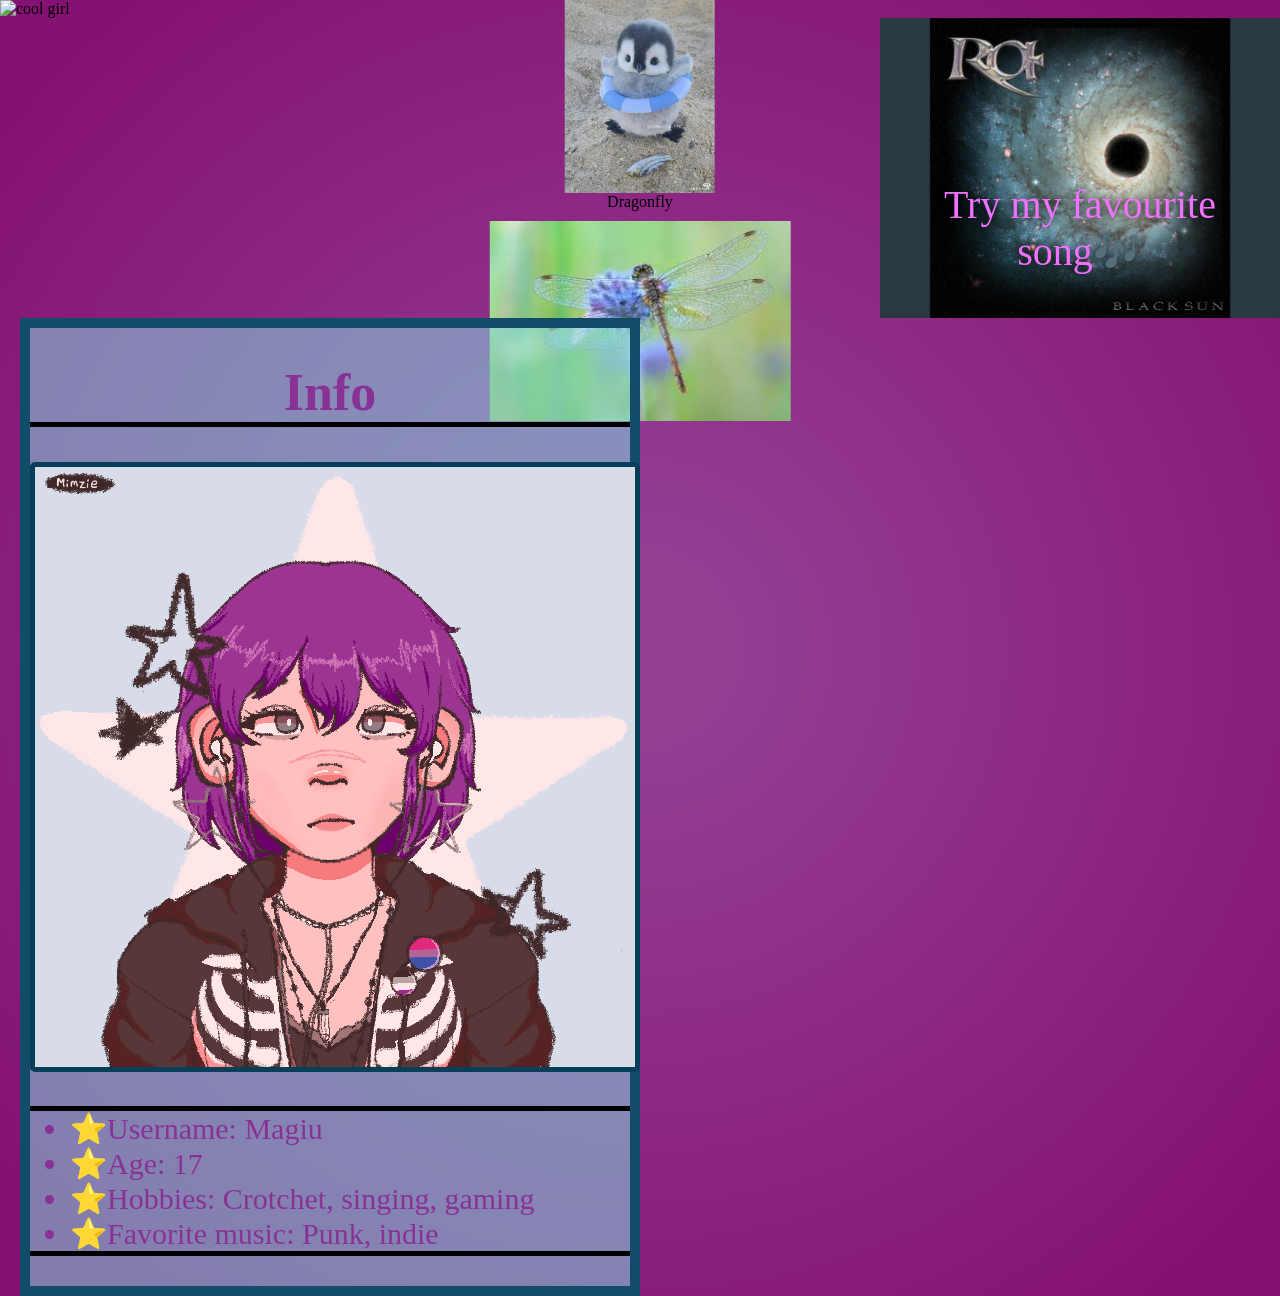
==== index.html @ a706eae8 "7.8" ====
<!DOCTYPE html>
<html lang="en">
<head>
<link rel="stylesheet" href="styles.css">
    <meta charset="UTF-8">
    <meta name="viewport" content="width=device-width, initial-scale=1.0">
    <title>About meee!</title>
</head>
<body>
    <img src="./Cool girl.png" alt="cool girl" class="banner">
    <div class="top-row">
      <div class="animal-placement">
        <p>My favourite animals!</p>
        Penguin <img src="./penguin.jpg" alt="penguin pic">
        Dragonfly <img src="./dragonfly.jpeg" alt="dragonfly pic">
      </div>
      <div class="button-row">
        <button class="hudbaa" onclick="playAudio()"> 
          <img src="./Faulty Information (MK).jpg" alt="" class="albumcover">
          <span class="texttlacitko">Try my favourite song🎶</span>
        </button>
      </div>
    </div>
        <div class="info">
        <h1>Info</h1>
     <audio src="Faulty Information (128kbit_AAC).m4a" id="mysong"></audio>
<img src="./download20260503001325.png" alt="profile pic" class="profile picture">
    <ul class="name">
        <li>⭐Username: Magiu</li>
        <li>⭐Age: 17</li>
        <li>⭐Hobbies: Crotchet, singing, gaming</li>
        <li>⭐Favorite music: Punk, indie</li>
    </ul>
<script>
    var audio = document.getElementById("mysong");
        var button = document.querySelector(".hudbaa .texttlacitko");
        var image = document.querySelector(".hudbaa .albumcover");
    function playAudio(mysong) {
      if (audio.paused) {
        audio.play()
        button.innerHTML ="AW already enough :( ?";
        image.src ="./Faulty Information (MK).jpg"
      } else {
        audio.pause()
        button.innerHTML = "Try my favourite song🎶"
        image.src ="./Faulty Information (MK).jpg"
      }
      if (audio.paused) {restartaudio()}
      function restartaudio() {audio.currentTime = 0;   
        
      }
    }
</script>
</body>
</html>
---- styles.css ----
body {
  background: radial-gradient(circle, rgb(148, 62, 148) 10%, rgb(133, 18, 114) 90%); 
  margin: 0;
padding: 0; 
font-family: cursive;}

.banner { 
  width: 100%; 
  height: 600px; 
  padding:0px 0px 0px,0px; 
  align-self: center;
}

.info {
  position: relative;
  grid-column: 1;
  grid-row: 4;
  background-color: rgba(130, 221, 228, 0.528);
  width: 600px;
  height: auto;
  margin: 20px 0 0 20px;
  border-color: rgb(17, 76, 105);
  border-width: 10px;
  border-style: solid;
}

.top-row {
  position: relative;
  width: 100%;
  margin: 20px 0 0 0;
  min-height: 260px;
}

.button-row {
  position: absolute;
  right: 0;
  top: 50%;
  transform: translateY(-50%);
  width: auto;
  text-align: right;
  margin: 0;
}

.animal-placement {
  position: absolute;
  left: 50%;
  top: 50%;
  transform: translate(-50%, -50%);
  display: flex;
  flex-direction: column;
  align-items: center;
  justify-content: center;
  text-align: center;
}

.animal-placement img {
  display: block;
  width: auto;
  height: 200px;
  margin: 10px auto 0;
}

h1 {
font-size: 52px; color: rgb(136, 50, 149); 
grid-area: column 1 / row 1; 
text-align: center;
border-bottom: 5px solid rgb(0, 0, 0);
}
.profile {
  grid-column: 2; grid-row: 2;
  border-radius: 5px;
  border-color: rgb(9, 62, 89);
  border-width: 5px;
  border-style: solid;
}

.name {
  grid-column: 1; grid-row: 3;
  font-size: 30px;
  color: rgb(136, 50, 149); 
  border-top: 5px solid rgb(0, 0, 0);
  border-bottom: 5px solid rgb(0, 0, 0);
text-align: left;
}

.hudbaa {
  position: relative;
  display: flex;
  flex-direction: column;
  align-items: end;
  justify-content: end;
  padding: 0;
  border: none;
  background: transparent;
}

.texttlacitko {
  font-family: cursive;
  text-size-adjust: auto;
  width: 400px;
  position: absolute;
  top: 70%;
  left: 50%;
  transform: translate(-50%, -50%);
  color: rgb(239, 114, 255);
  font-size: 40px;
  text-shadow: 0 0 10px rgba(0, 0, 0, 0.8);
  pointer-events: none;
  z-index: 2;
}

.albumcover {
  width: 400px;
  height: 300px;
  display: block;
  object-fit: cover;
  position: relative;
}
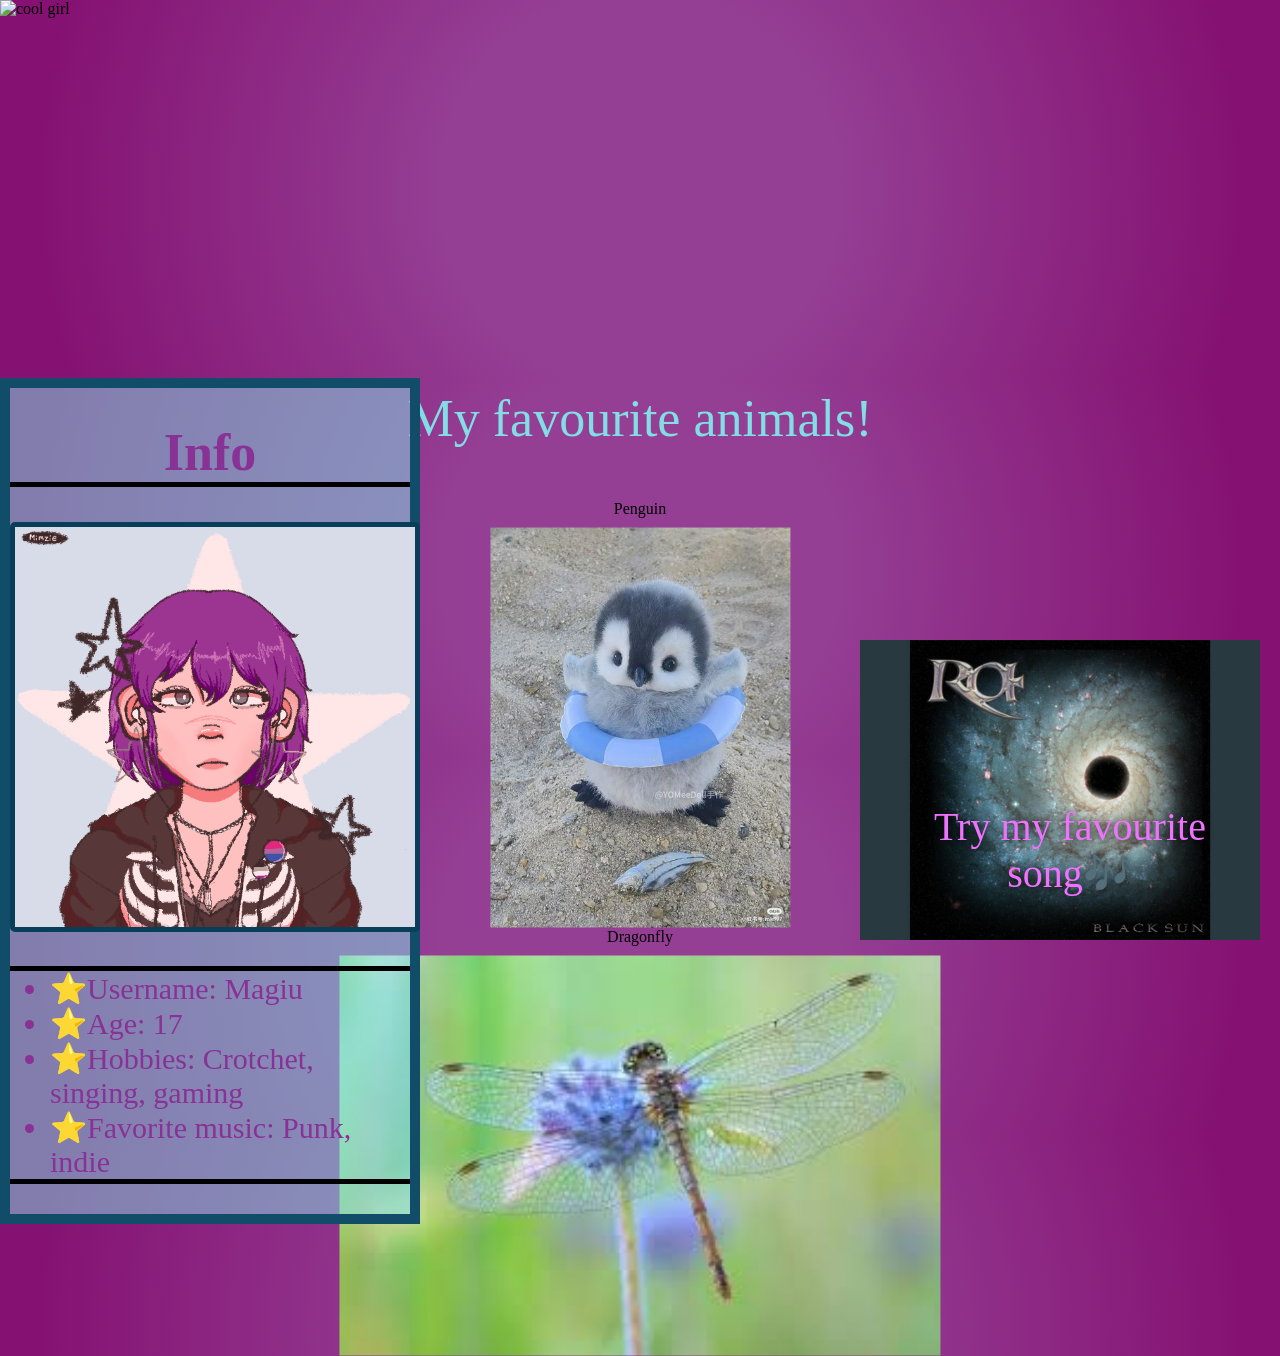
==== commit c19f55a2: "7.9" ====
--- a/index.html
+++ b/index.html
@@ -10,7 +10,7 @@
     <img src="./Cool girl.png" alt="cool girl" class="banner">
     <div class="top-row">
       <div class="animal-placement">
-        <p>My favourite animals!</p>
+        <p class="textanimal">My favourite animals!</p>
         Penguin <img src="./penguin.jpg" alt="penguin pic">
         Dragonfly <img src="./dragonfly.jpeg" alt="dragonfly pic">
       </div>
--- a/styles.css
+++ b/styles.css
@@ -1,5 +1,5 @@
 body {
-  background: radial-gradient(circle, rgb(148, 62, 148) 10%, rgb(133, 18, 114) 90%); 
+  background: radial-gradient(circle, rgb(148, 62, 148) 30%, rgb(133, 18, 114) 90%); 
   margin: 0;
 padding: 0; 
 font-family: cursive;}
@@ -12,13 +12,15 @@
 }
 
 .info {
-  position: relative;
+  position: absolute;
+  flex-direction: row;
+  align-items: flex-start;
   grid-column: 1;
   grid-row: 4;
   background-color: rgba(130, 221, 228, 0.528);
-  width: 600px;
+  width: 400px;
   height: auto;
-  margin: 20px 0 0 20px;
+  margin: 0 0 0 0;
   border-color: rgb(17, 76, 105);
   border-width: 10px;
   border-style: solid;
@@ -27,24 +29,24 @@
 .top-row {
   position: relative;
   width: 100%;
-  margin: 20px 0 0 0;
+  margin: 100px 0 0 0;
   min-height: 260px;
 }
 
 .button-row {
   position: absolute;
   right: 0;
-  top: 50%;
+  top: 220%;
   transform: translateY(-50%);
   width: auto;
   text-align: right;
-  margin: 0;
+  margin: 100px 0 0 0;
 }
 
 .animal-placement {
   position: absolute;
   left: 50%;
-  top: 50%;
+  top: 280%;
   transform: translate(-50%, -50%);
   display: flex;
   flex-direction: column;
@@ -56,7 +58,7 @@
 .animal-placement img {
   display: block;
   width: auto;
-  height: 200px;
+  height: 400px;
   margin: 10px auto 0;
 }
 
@@ -67,6 +69,8 @@
 border-bottom: 5px solid rgb(0, 0, 0);
 }
 .profile {
+  width: 400px;
+  height: auto
   grid-column: 2; grid-row: 2;
   border-radius: 5px;
   border-color: rgb(9, 62, 89);
@@ -115,5 +119,13 @@
   display: block;
   object-fit: cover;
   position: relative;
+  margin-right: 20px;
 }
 
+.textanimal {
+  font-family: cursive;
+  text-size-adjust: auto;
+  color: rgb(130, 221, 228, 1);
+  font-size: 52px;
+
+}
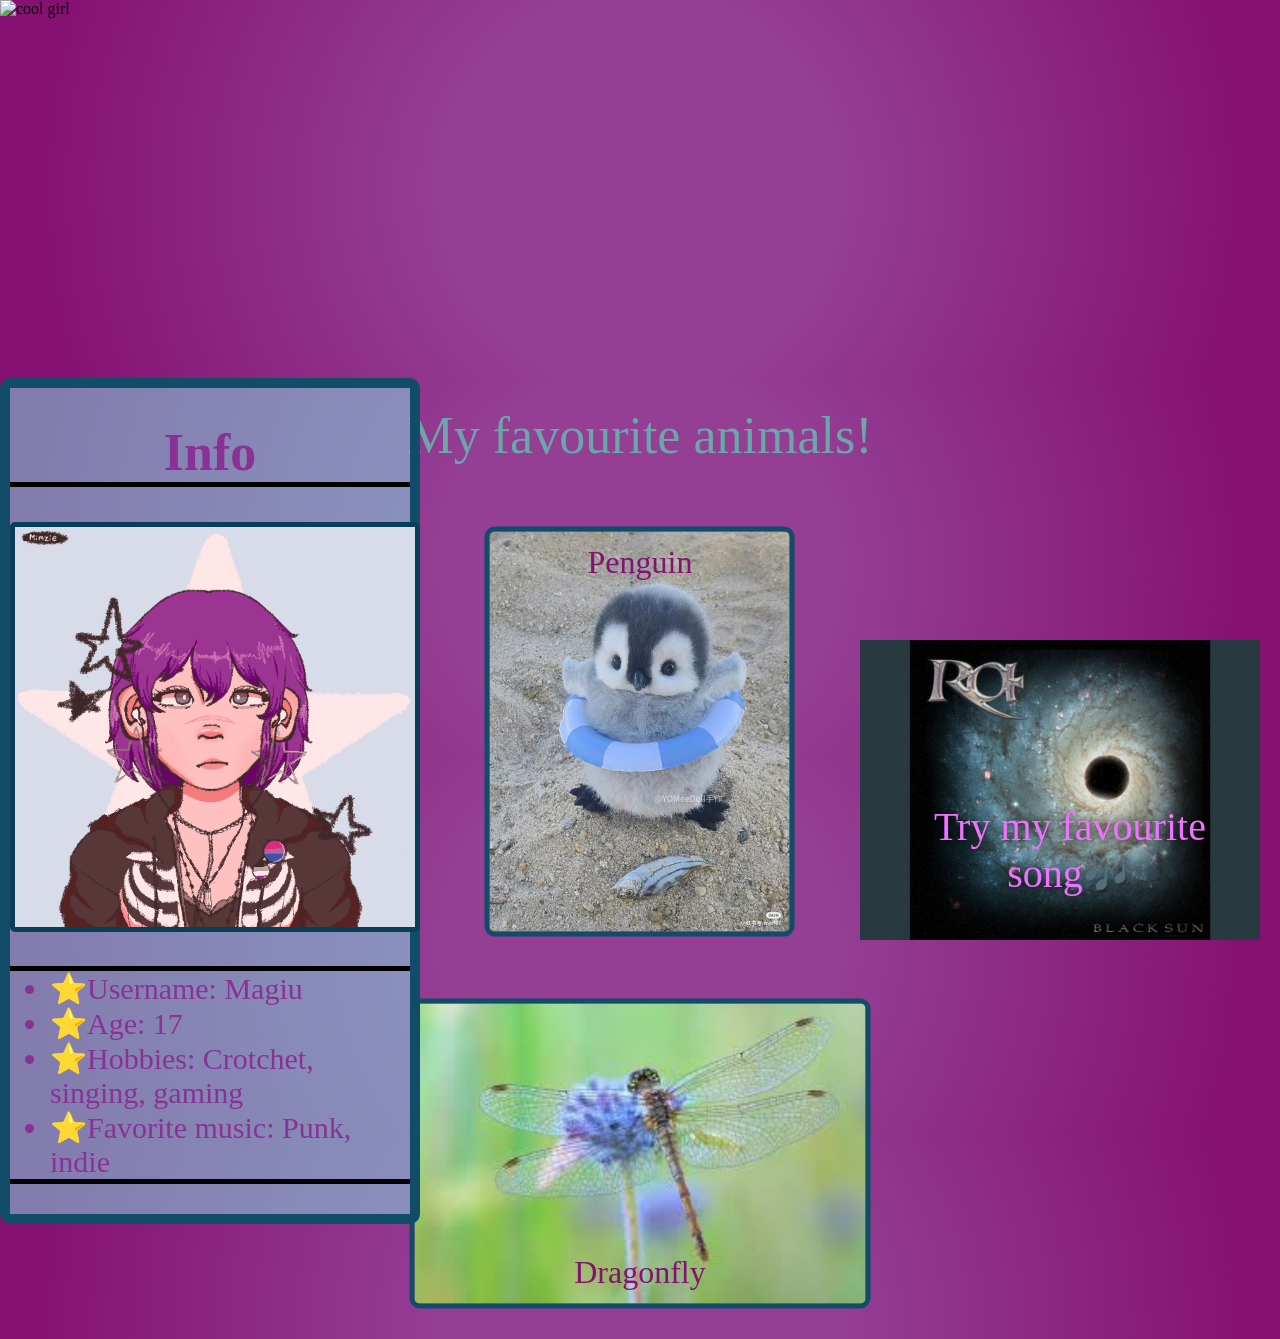
==== commit 8097a1b9: "7.9" ====
--- a/index.html
+++ b/index.html
@@ -11,8 +11,10 @@
     <div class="top-row">
       <div class="animal-placement">
         <p class="textanimal">My favourite animals!</p>
-        Penguin <img src="./penguin.jpg" alt="penguin pic">
-        Dragonfly <img src="./dragonfly.jpeg" alt="dragonfly pic">
+       <p class="textpenguin"> Penguin  </p>
+       <img class="penguin"; src="./penguin.jpg" alt="penguin pic"></p>
+         <p class="textdragonfly"> Dragonfly </p>
+         <img class="dragonfly"; src="./dragonfly.jpeg" alt="dragonfly pic"> 
       </div>
       <div class="button-row">
         <button class="hudbaa" onclick="playAudio()"> 
--- a/styles.css
+++ b/styles.css
@@ -24,6 +24,7 @@
   border-color: rgb(17, 76, 105);
   border-width: 10px;
   border-style: solid;
+  border-radius: 10px;
 }
 
 .top-row {
@@ -55,11 +56,22 @@
   text-align: center;
 }
 
-.animal-placement img {
+.penguin {
   display: block;
   width: auto;
   height: 400px;
   margin: 10px auto 0;
+  margin-bottom: 30px;
+  border: 5px solid rgb(17, 76, 105);
+  border-radius: 10px;
+}
+.dragonfly {
+  display: block;
+  width: auto;
+  height: 300px;
+  margin-bottom: 30px;
+  border: 5px solid rgb(17, 76, 105);
+  border-radius: 10px;
 }
 
 h1 {
@@ -125,7 +137,29 @@
 .textanimal {
   font-family: cursive;
   text-size-adjust: auto;
-  color: rgb(130, 221, 228, 1);
+  color: rgb(106, 166, 170);
   font-size: 52px;
 
+}
+
+.textpenguin {
+  font-family: cursive;
+  text-size-adjust: auto;
+  color: rgb(133, 18, 114);
+  font-size: 32px;
+  position: absolute;
+  top: 18%;
+  left: 50%;
+  transform: translate(-50%, -50%)
+}
+
+.textdragonfly {
+  font-family: cursive;
+  text-size-adjust: auto;
+  color: rgb(133, 18, 114);
+  font-size: 32px;
+  position: absolute;
+  top: 90%;
+  left: 50%;
+  transform: translate(-50%, -50%)
 }
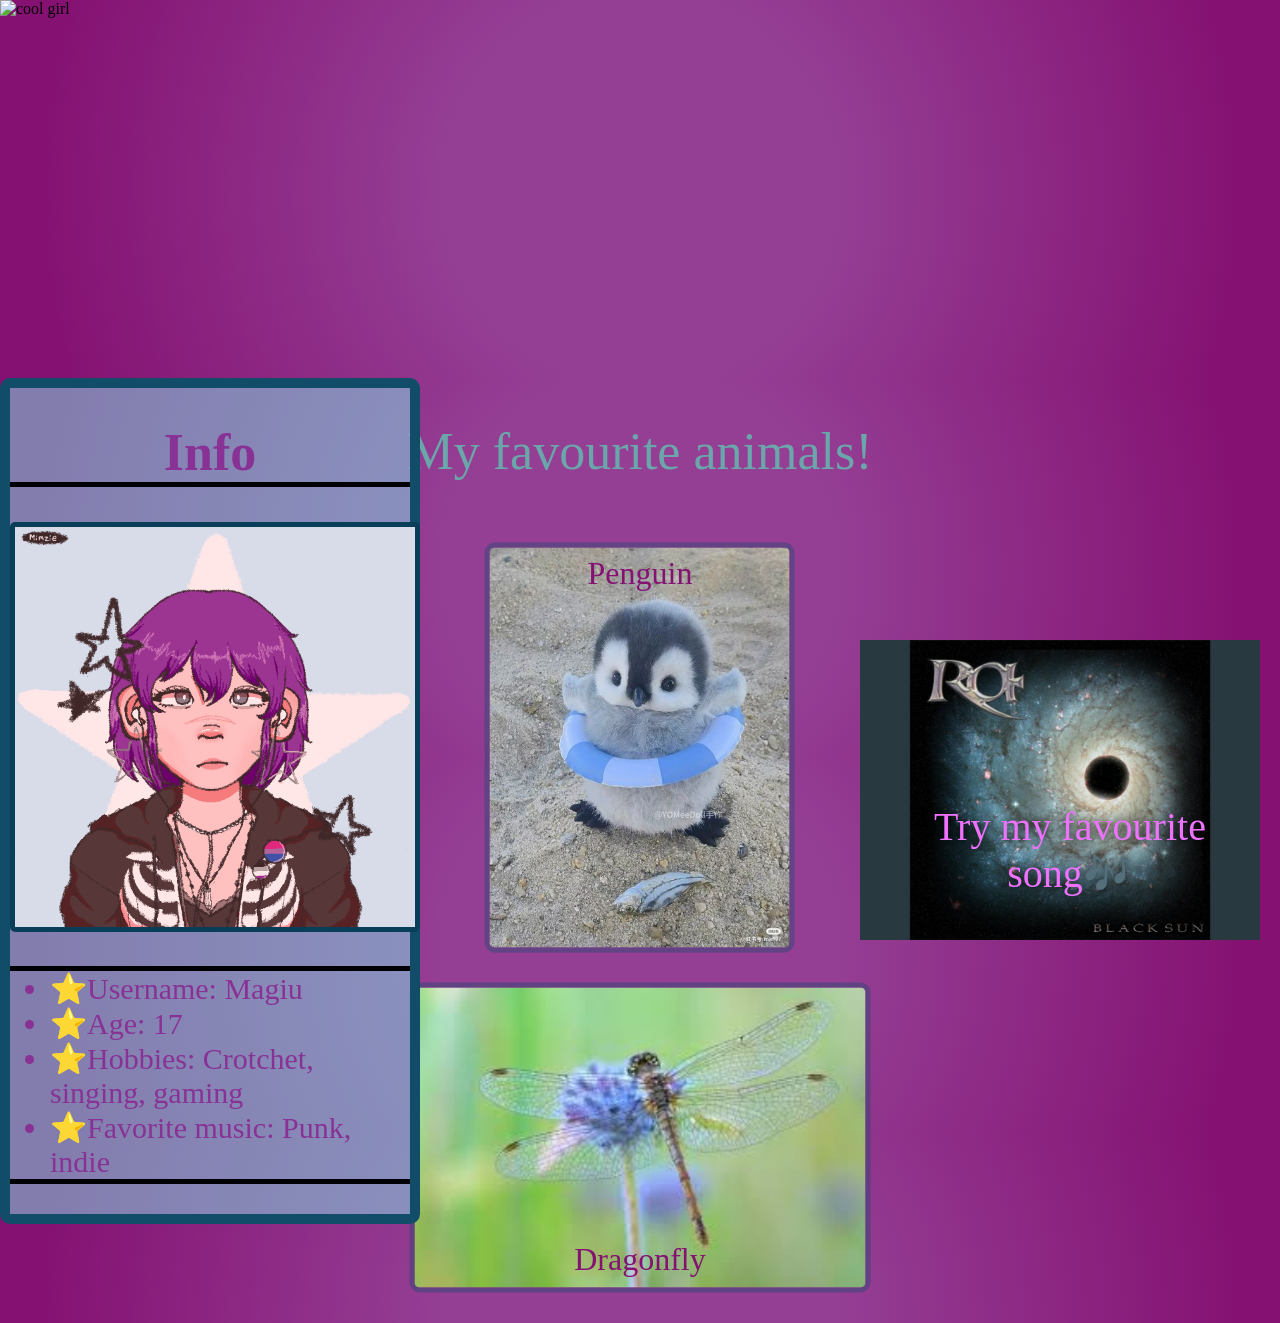
==== commit 55275e09: "9 test" ====
--- a/index.html
+++ b/index.html
@@ -11,10 +11,10 @@
     <div class="top-row">
       <div class="animal-placement">
         <p class="textanimal">My favourite animals!</p>
-       <p class="textpenguin"> Penguin  </p>
-       <img class="penguin"; src="./penguin.jpg" alt="penguin pic"></p>
-         <p class="textdragonfly"> Dragonfly </p>
-         <img class="dragonfly"; src="./dragonfly.jpeg" alt="dragonfly pic"> 
+        <p class="textpenguin">Penguin</p>
+        <img class="penguin" src="./penguin.jpg" alt="penguin pic">
+        <p class="textdragonfly">Dragonfly</p>
+        <img class="dragonfly" src="./dragonfly.jpeg" alt="dragonfly pic">
       </div>
       <div class="button-row">
         <button class="hudbaa" onclick="playAudio()"> 
@@ -23,16 +23,17 @@
         </button>
       </div>
     </div>
-        <div class="info">
-        <h1>Info</h1>
-     <audio src="Faulty Information (128kbit_AAC).m4a" id="mysong"></audio>
-<img src="./download20260503001325.png" alt="profile pic" class="profile picture">
-    <ul class="name">
+    <div class="info">
+      <h1>Info</h1>
+      <audio src="Faulty Information (128kbit_AAC).m4a" id="mysong"></audio>
+      <img src="./download20260503001325.png" alt="profile pic" class="profile picture">
+      <ul class="name">
         <li>⭐Username: Magiu</li>
         <li>⭐Age: 17</li>
         <li>⭐Hobbies: Crotchet, singing, gaming</li>
         <li>⭐Favorite music: Punk, indie</li>
-    </ul>
+      </ul>
+    </div>
 <script>
     var audio = document.getElementById("mysong");
         var button = document.querySelector(".hudbaa .texttlacitko");
--- a/styles.css
+++ b/styles.css
@@ -62,7 +62,7 @@
   height: 400px;
   margin: 10px auto 0;
   margin-bottom: 30px;
-  border: 5px solid rgb(17, 76, 105);
+  border: 5px solid rgba(17, 76, 105, 0.381);
   border-radius: 10px;
 }
 .dragonfly {
@@ -70,7 +70,7 @@
   width: auto;
   height: 300px;
   margin-bottom: 30px;
-  border: 5px solid rgb(17, 76, 105);
+  border: 5px solid rgba(17, 76, 105, 0.387);
   border-radius: 10px;
 }
 
@@ -82,7 +82,7 @@
 }
 .profile {
   width: 400px;
-  height: auto
+  height: auto;
   grid-column: 2; grid-row: 2;
   border-radius: 5px;
   border-color: rgb(9, 62, 89);
@@ -150,7 +150,7 @@
   position: absolute;
   top: 18%;
   left: 50%;
-  transform: translate(-50%, -50%)
+  transform: translate(-50%, -50%);
 }
 
 .textdragonfly {
@@ -161,5 +161,71 @@
   position: absolute;
   top: 90%;
   left: 50%;
-  transform: translate(-50%, -50%)
-}+  transform: translate(-50%, -50%);
+}
+
+@media (max-width: 700px) {
+  .top-row {
+    position: static;
+    display: block;
+    width: 100%;
+    margin: 20px 0 0 0;
+    padding: 0 10px;
+  }
+
+  .button-row {
+    position: static;
+    width: 100%;
+    text-align: center;
+    margin: 20px auto 0;
+  }
+
+  .animal-placement {
+    position: static;
+    left: auto;
+    top: auto;
+    transform: none;
+    width: 100%;
+    margin: 0 auto;
+  }
+
+  .penguin,
+  .dragonfly {
+    width: 100%;
+    height: auto;
+    max-width: 100%;
+  }
+
+  .info {
+    position: static;
+    width: calc(100% - 20px);
+    margin: 20px auto;
+    padding: 16px;
+  }
+
+  .texttlacitko {
+    font-size: 28px;
+  }
+
+  .textanimal {
+    font-size: 36px;
+  }
+
+  .textpenguin,
+  .textdragonfly {
+    position: static;
+    top: auto;
+    left: auto;
+    transform: none;
+    font-size: 24px;
+  }
+
+  .profile {
+    width: 100%;
+    max-width: 100%;
+  }
+
+  .name {
+    font-size: 20px;
+  }
+}
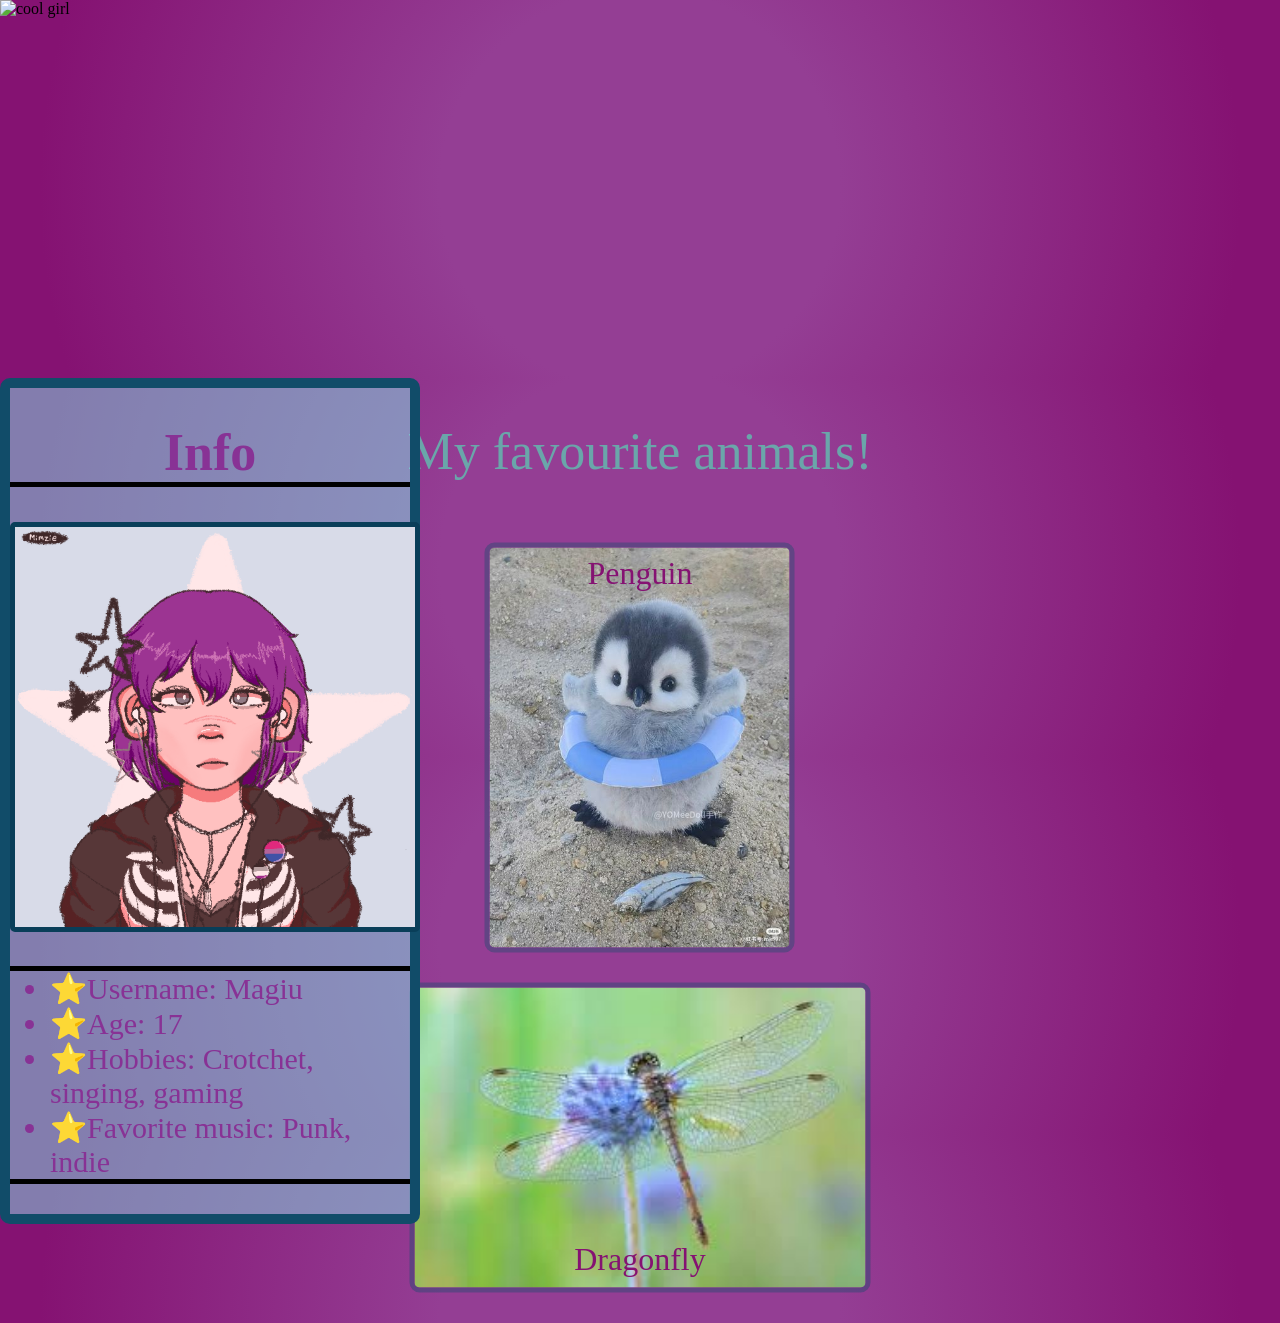
==== commit f41f2336: "Update index.html" ====
--- a/index.html
+++ b/index.html
@@ -16,16 +16,11 @@
         <p class="textdragonfly">Dragonfly</p>
         <img class="dragonfly" src="./dragonfly.jpeg" alt="dragonfly pic">
       </div>
-      <div class="button-row">
-        <button class="hudbaa" onclick="playAudio()"> 
-          <img src="./Faulty Information (MK).jpg" alt="" class="albumcover">
-          <span class="texttlacitko">Try my favourite song🎶</span>
-        </button>
+     
       </div>
     </div>
     <div class="info">
       <h1>Info</h1>
-      <audio src="Faulty Information (128kbit_AAC).m4a" id="mysong"></audio>
       <img src="./download20260503001325.png" alt="profile pic" class="profile picture">
       <ul class="name">
         <li>⭐Username: Magiu</li>
@@ -34,25 +29,5 @@
         <li>⭐Favorite music: Punk, indie</li>
       </ul>
     </div>
-<script>
-    var audio = document.getElementById("mysong");
-        var button = document.querySelector(".hudbaa .texttlacitko");
-        var image = document.querySelector(".hudbaa .albumcover");
-    function playAudio(mysong) {
-      if (audio.paused) {
-        audio.play()
-        button.innerHTML ="AW already enough :( ?";
-        image.src ="./Faulty Information (MK).jpg"
-      } else {
-        audio.pause()
-        button.innerHTML = "Try my favourite song🎶"
-        image.src ="./Faulty Information (MK).jpg"
-      }
-      if (audio.paused) {restartaudio()}
-      function restartaudio() {audio.currentTime = 0;   
-        
-      }
-    }
-</script>
-</body>
-</html>+
+</html>
--- a/styles.css
+++ b/styles.css
@@ -4,11 +4,27 @@
 padding: 0; 
 font-family: cursive;}
 
+@media (max-width: 600px) {
+  body {
+    background: radial-gradient(circle, rgb(148, 62, 148) 30%, rgb(133, 18, 114) 90%);
+    padding: 0;
+    font-family: cursive;
+  }
+}
+
 .banner { 
   width: 100%; 
   height: 600px; 
   padding:0px 0px 0px,0px; 
   align-self: center;
+}
+
+@media (max-width: 600px) {
+  .banner {
+    width: 100%;
+    height: auto;
+    padding: 0;
+  }
 }
 
 .info {
@@ -27,13 +43,29 @@
   border-radius: 10px;
 }
 
+@media (max-width: 600px) {
+  .info {
+    position: static;
+    width: calc(100% - 20px);
+    margin: 20px auto;
+    padding: 16px;
+  }
+}
+
 .top-row {
   position: relative;
   width: 100%;
   margin: 100px 0 0 0;
   min-height: 260px;
 }
-
+@media (max-width: 600px) {
+  .top-row {
+    position: static;
+    width: 100%;
+    margin: 20px 0 0 0;
+    min-height: auto;
+  }
+}
 .button-row {
   position: absolute;
   right: 0;
@@ -43,7 +75,14 @@
   text-align: right;
   margin: 100px 0 0 0;
 }
-
+@media (max-width: 600px) {
+  .button-row {
+    position: static;
+    width: 100%;
+    text-align: center;
+    margin: 20px auto 0;
+  }
+}
 .animal-placement {
   position: absolute;
   left: 50%;
@@ -55,7 +94,16 @@
   justify-content: center;
   text-align: center;
 }
-
+@media (max-width: 600px) {
+  .animal-placement {
+    position: static;
+    left: auto;
+    top: auto;
+    transform: none;
+    width: 100%;
+    margin: 0 auto;
+  }
+}
 .penguin {
   display: block;
   width: auto;
@@ -65,6 +113,13 @@
   border: 5px solid rgba(17, 76, 105, 0.381);
   border-radius: 10px;
 }
+@media (max-width: 600px) {
+  .penguin {
+    width: 100%;
+    height: auto;
+    max-width: 100%;
+  }
+}
 .dragonfly {
   display: block;
   width: auto;
@@ -73,12 +128,25 @@
   border: 5px solid rgba(17, 76, 105, 0.387);
   border-radius: 10px;
 }
-
+@media (max-width: 600px) {
+  .dragonfly {
+    width: 100%;
+    height: auto;
+    max-width: 100%;
+  }
+}
 h1 {
 font-size: 52px; color: rgb(136, 50, 149); 
 grid-area: column 1 / row 1; 
 text-align: center;
 border-bottom: 5px solid rgb(0, 0, 0);
+}
+@media (max-width: 600px) {
+  h1 {
+    font-size: 36px;
+    text-align: center;
+    border-bottom: 5px solid rgb(0, 0, 0);
+  }
 }
 .profile {
   width: 400px;
@@ -89,7 +157,14 @@
   border-width: 5px;
   border-style: solid;
 }
-
+@media (max-width: 600px) {
+  .profile {
+    width: 100%;
+    max-width: 100%;
+    grid-column: auto;
+    grid-row: auto;
+  }
+}
 .name {
   grid-column: 1; grid-row: 3;
   font-size: 30px;
@@ -98,7 +173,16 @@
   border-bottom: 5px solid rgb(0, 0, 0);
 text-align: left;
 }
-
+@media (max-width: 600px) {
+  .name {
+    grid-column: auto;
+    grid-row: auto;
+    font-size: 20px;
+    text-align: center;
+    border-top: 5px solid rgb(0, 0, 0);
+    border-bottom: 5px solid rgb(0, 0, 0);
+  }
+}
 .hudbaa {
   position: relative;
   display: flex;
@@ -109,7 +193,18 @@
   border: none;
   background: transparent;
 }
-
+@media (max-width: 600px) {
+  .hudbaa {
+    position: relative;
+    display: flex;
+    flex-direction: column;
+    align-items: center;
+    justify-content: center;
+    padding: 0;
+    border: none;
+    background: transparent;
+  }
+}
 .texttlacitko {
   font-family: cursive;
   text-size-adjust: auto;
@@ -124,7 +219,22 @@
   pointer-events: none;
   z-index: 2;
 }
-
+@media (max-width: 600px) {
+  .texttlacitko {
+    font-family: cursive;
+    text-size-adjust: auto;
+    width: 100%;
+    position: static;
+    top: auto;
+    left: auto;
+    transform: none;
+    color: rgb(239, 114, 255);
+    font-size: 28px;
+    text-shadow: 0 0 10px rgba(0, 0, 0, 0.8);
+    pointer-events: none;
+    z-index: 2;
+  }
+}
 .albumcover {
   width: 400px;
   height: 300px;
@@ -133,7 +243,14 @@
   position: relative;
   margin-right: 20px;
 }
-
+@media (max-width: 600px) {
+  .albumcover {
+    width: 100%;
+    height: auto;
+    max-width: 100%;
+    margin-right: 0;
+  }
+}
 .textanimal {
   font-family: cursive;
   text-size-adjust: auto;
@@ -141,7 +258,14 @@
   font-size: 52px;
 
 }
-
+@media (max-width: 600px) {
+  .textanimal {
+    font-family: cursive;
+    text-size-adjust: auto;
+    color: rgb(106, 166, 170);
+    font-size: 36px;
+  }
+}
 .textpenguin {
   font-family: cursive;
   text-size-adjust: auto;
@@ -152,7 +276,18 @@
   left: 50%;
   transform: translate(-50%, -50%);
 }
-
+@media (max-width: 600px) {
+  .textpenguin {
+    font-family: cursive;
+    text-size-adjust: auto;
+    color: rgb(133, 18, 114);
+    font-size: 24px;
+    position: static;
+    top: auto;
+    left: auto;
+    transform: none;
+  }
+}
 .textdragonfly {
   font-family: cursive;
   text-size-adjust: auto;
@@ -163,69 +298,15 @@
   left: 50%;
   transform: translate(-50%, -50%);
 }
-
-@media (max-width: 700px) {
-  .top-row {
-    position: static;
-    display: block;
-    width: 100%;
-    margin: 20px 0 0 0;
-    padding: 0 10px;
-  }
-
-  .button-row {
-    position: static;
-    width: 100%;
-    text-align: center;
-    margin: 20px auto 0;
-  }
-
-  .animal-placement {
-    position: static;
-    left: auto;
-    top: auto;
-    transform: none;
-    width: 100%;
-    margin: 0 auto;
-  }
-
-  .penguin,
-  .dragonfly {
-    width: 100%;
-    height: auto;
-    max-width: 100%;
-  }
-
-  .info {
-    position: static;
-    width: calc(100% - 20px);
-    margin: 20px auto;
-    padding: 16px;
-  }
-
-  .texttlacitko {
-    font-size: 28px;
-  }
-
-  .textanimal {
-    font-size: 36px;
-  }
-
-  .textpenguin,
+@media (max-width: 600px) {
   .textdragonfly {
+    font-family: cursive;
+    text-size-adjust: auto;
+    color: rgb(133, 18, 114);
+    font-size: 24px;
     position: static;
     top: auto;
     left: auto;
     transform: none;
-    font-size: 24px;
-  }
-
-  .profile {
-    width: 100%;
-    max-width: 100%;
-  }
-
-  .name {
-    font-size: 20px;
-  }
-}
+  }
+}
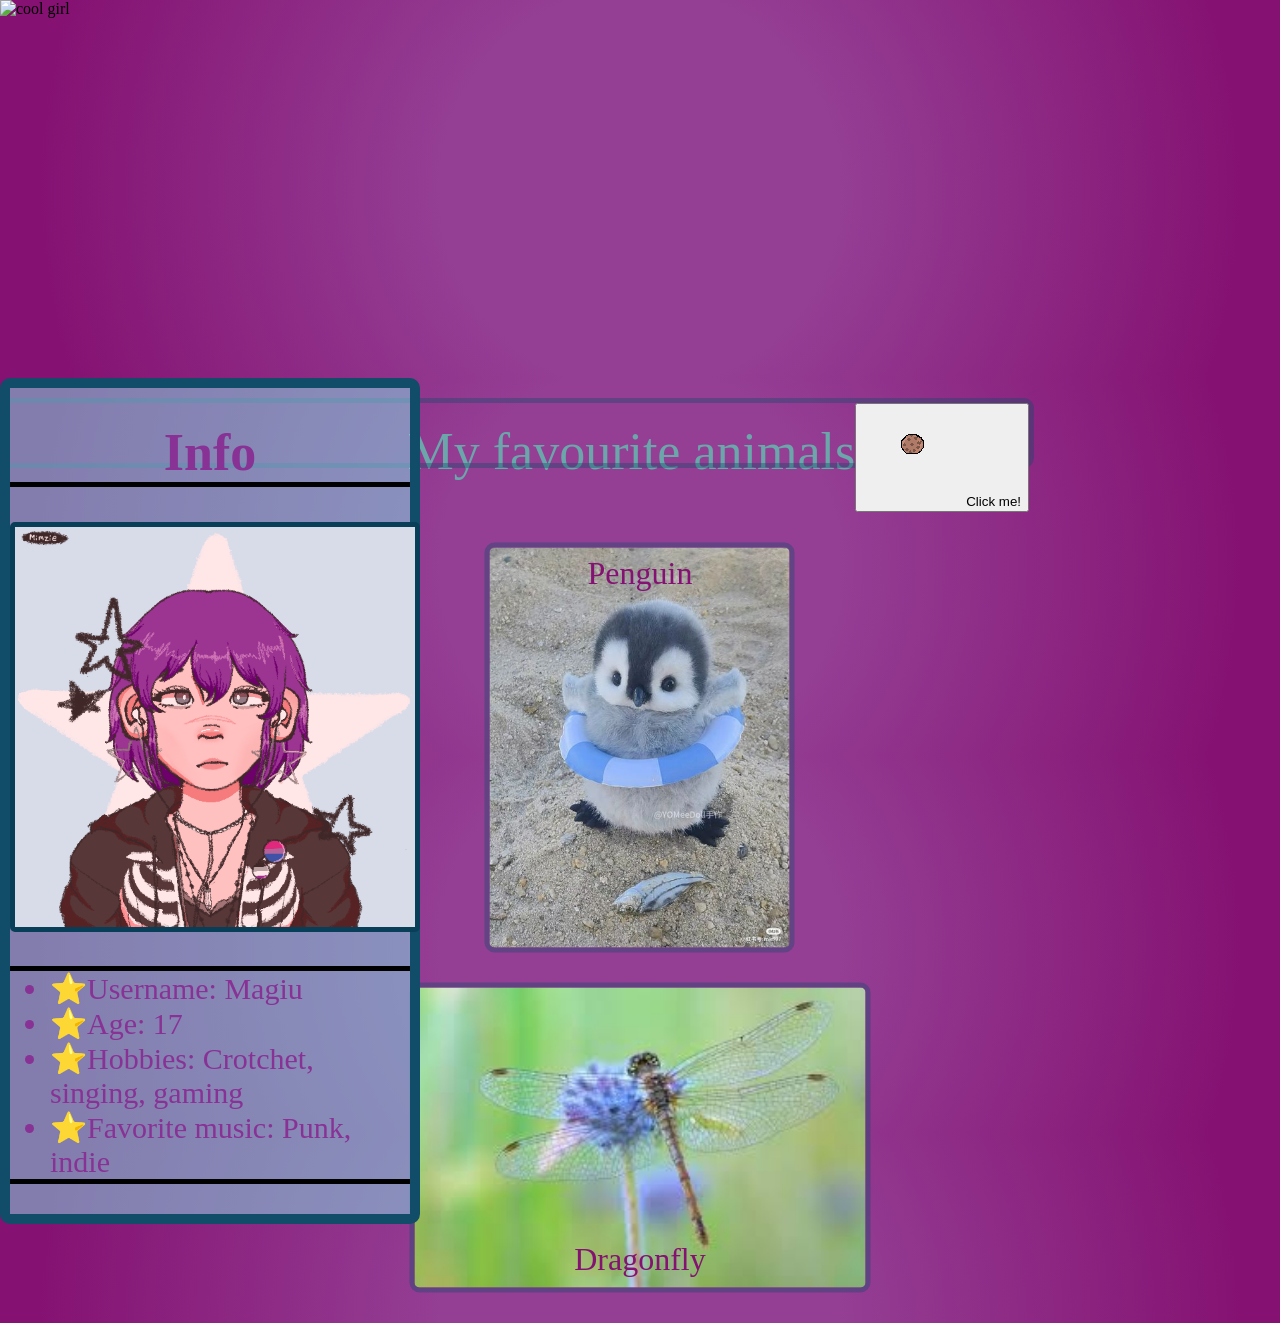
==== commit 50f485fe: "10.1" ====
--- a/index.html
+++ b/index.html
@@ -16,8 +16,10 @@
         <p class="textdragonfly">Dragonfly</p>
         <img class="dragonfly" src="./dragonfly.jpeg" alt="dragonfly pic">
       </div>
-     
-      </div>
+     </div>
+    <div class="button-row">
+      <button class="button1"; href="./buttoncookie"> <img src="./pixil-frame-0.png" alt="button pic"; class="buttonimg"> Click me!
+      </button>
     </div>
     <div class="info">
       <h1>Info</h1>
--- a/styles.css
+++ b/styles.css
@@ -66,21 +66,29 @@
     min-height: auto;
   }
 }
+
 .button-row {
   position: absolute;
-  right: 0;
-  top: 220%;
-  transform: translateY(-50%);
-  width: auto;
+  flex-direction: column;
+  align-items: end;
+  justify-content: end;
   text-align: right;
-  margin: 100px 0 0 0;
-}
+  width: 80%;
+  margin-right: 50px;
+  margin-top: 20px;
+  max-height: 60px;
+  max-width: auto;
+  border: 5px solid rgba(17, 76, 105, 0.387);
+  border-radius: 10px;
+}
+
+
 @media (max-width: 600px) {
   .button-row {
     position: static;
     width: 100%;
-    text-align: center;
-    margin: 20px auto 0;
+    margin: 20px 0 0 0;
+    min-height: auto;
   }
 }
 .animal-placement {
@@ -183,74 +191,7 @@
     border-bottom: 5px solid rgb(0, 0, 0);
   }
 }
-.hudbaa {
-  position: relative;
-  display: flex;
-  flex-direction: column;
-  align-items: end;
-  justify-content: end;
-  padding: 0;
-  border: none;
-  background: transparent;
-}
-@media (max-width: 600px) {
-  .hudbaa {
-    position: relative;
-    display: flex;
-    flex-direction: column;
-    align-items: center;
-    justify-content: center;
-    padding: 0;
-    border: none;
-    background: transparent;
-  }
-}
-.texttlacitko {
-  font-family: cursive;
-  text-size-adjust: auto;
-  width: 400px;
-  position: absolute;
-  top: 70%;
-  left: 50%;
-  transform: translate(-50%, -50%);
-  color: rgb(239, 114, 255);
-  font-size: 40px;
-  text-shadow: 0 0 10px rgba(0, 0, 0, 0.8);
-  pointer-events: none;
-  z-index: 2;
-}
-@media (max-width: 600px) {
-  .texttlacitko {
-    font-family: cursive;
-    text-size-adjust: auto;
-    width: 100%;
-    position: static;
-    top: auto;
-    left: auto;
-    transform: none;
-    color: rgb(239, 114, 255);
-    font-size: 28px;
-    text-shadow: 0 0 10px rgba(0, 0, 0, 0.8);
-    pointer-events: none;
-    z-index: 2;
-  }
-}
-.albumcover {
-  width: 400px;
-  height: 300px;
-  display: block;
-  object-fit: cover;
-  position: relative;
-  margin-right: 20px;
-}
-@media (max-width: 600px) {
-  .albumcover {
-    width: 100%;
-    height: auto;
-    max-width: 100%;
-    margin-right: 0;
-  }
-}
+
 .textanimal {
   font-family: cursive;
   text-size-adjust: auto;
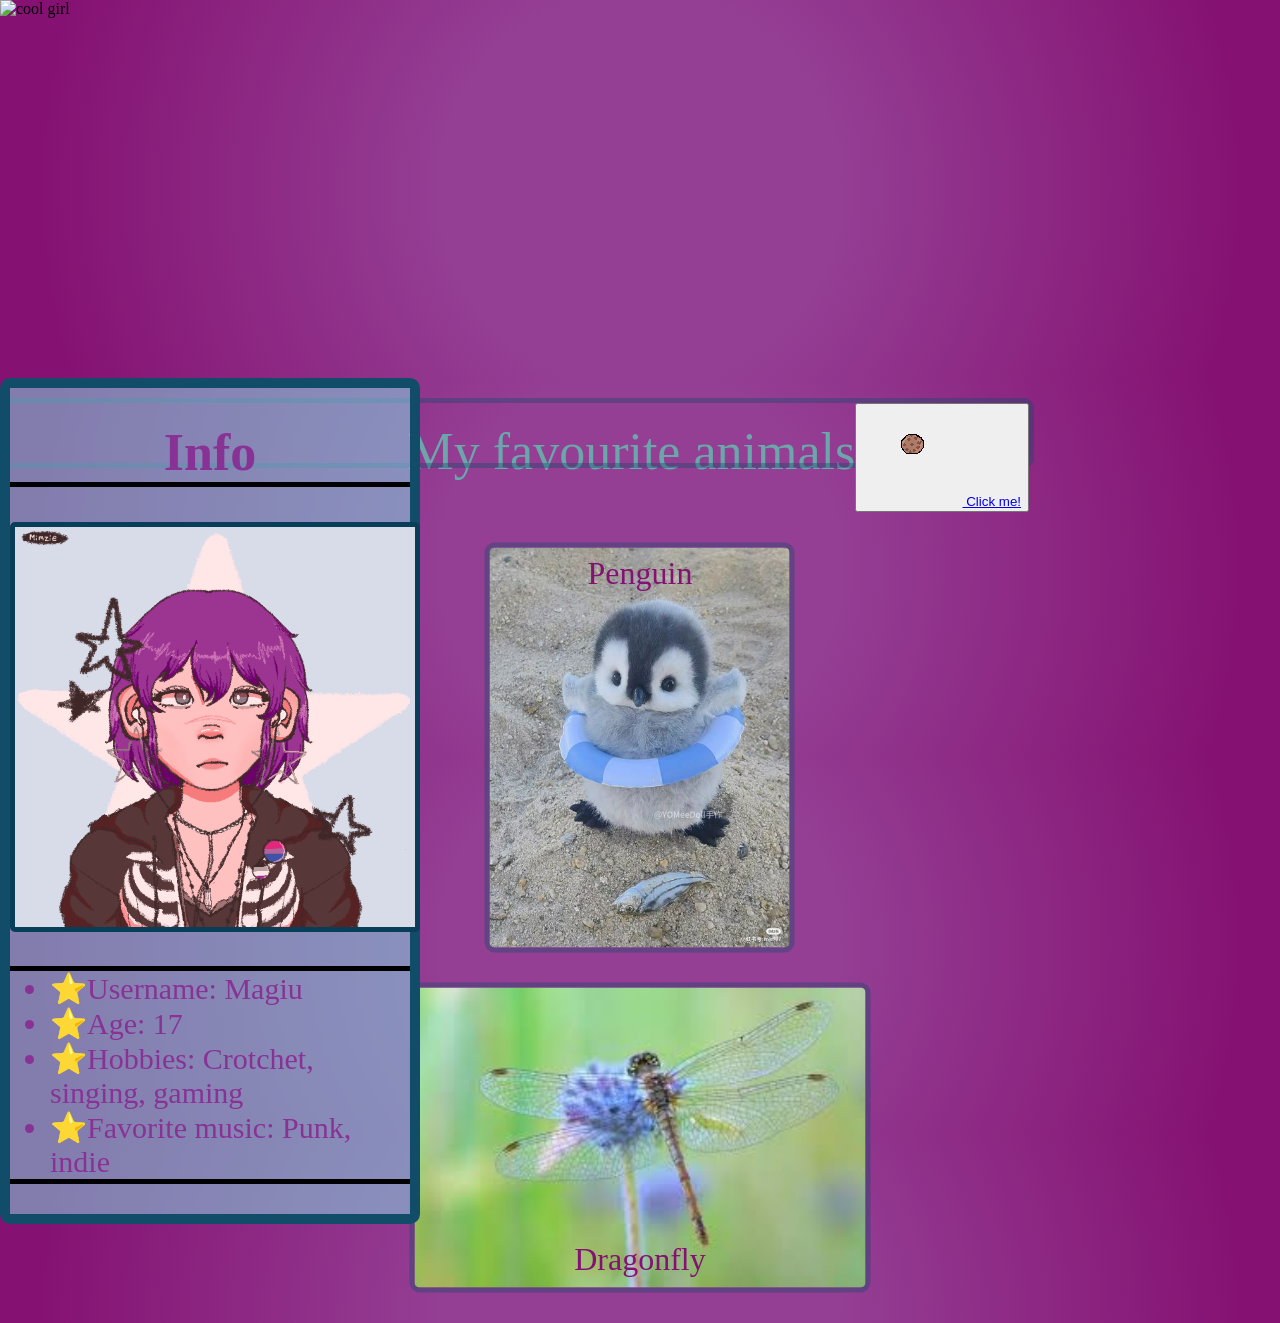
==== commit 1b5a1040: "10.2" ====
--- a/index.html
+++ b/index.html
@@ -18,8 +18,8 @@
       </div>
      </div>
     <div class="button-row">
-      <button class="button1"; href="./buttoncookie"> <img src="./pixil-frame-0.png" alt="button pic"; class="buttonimg"> Click me!
-      </button>
+      <button class="button1"> <a href="buttoncookie"> <img src="./pixil-frame-0.png" alt="button pic"; class="buttonimg"> Click me!
+      </a></button>
     </div>
     <div class="info">
       <h1>Info</h1>
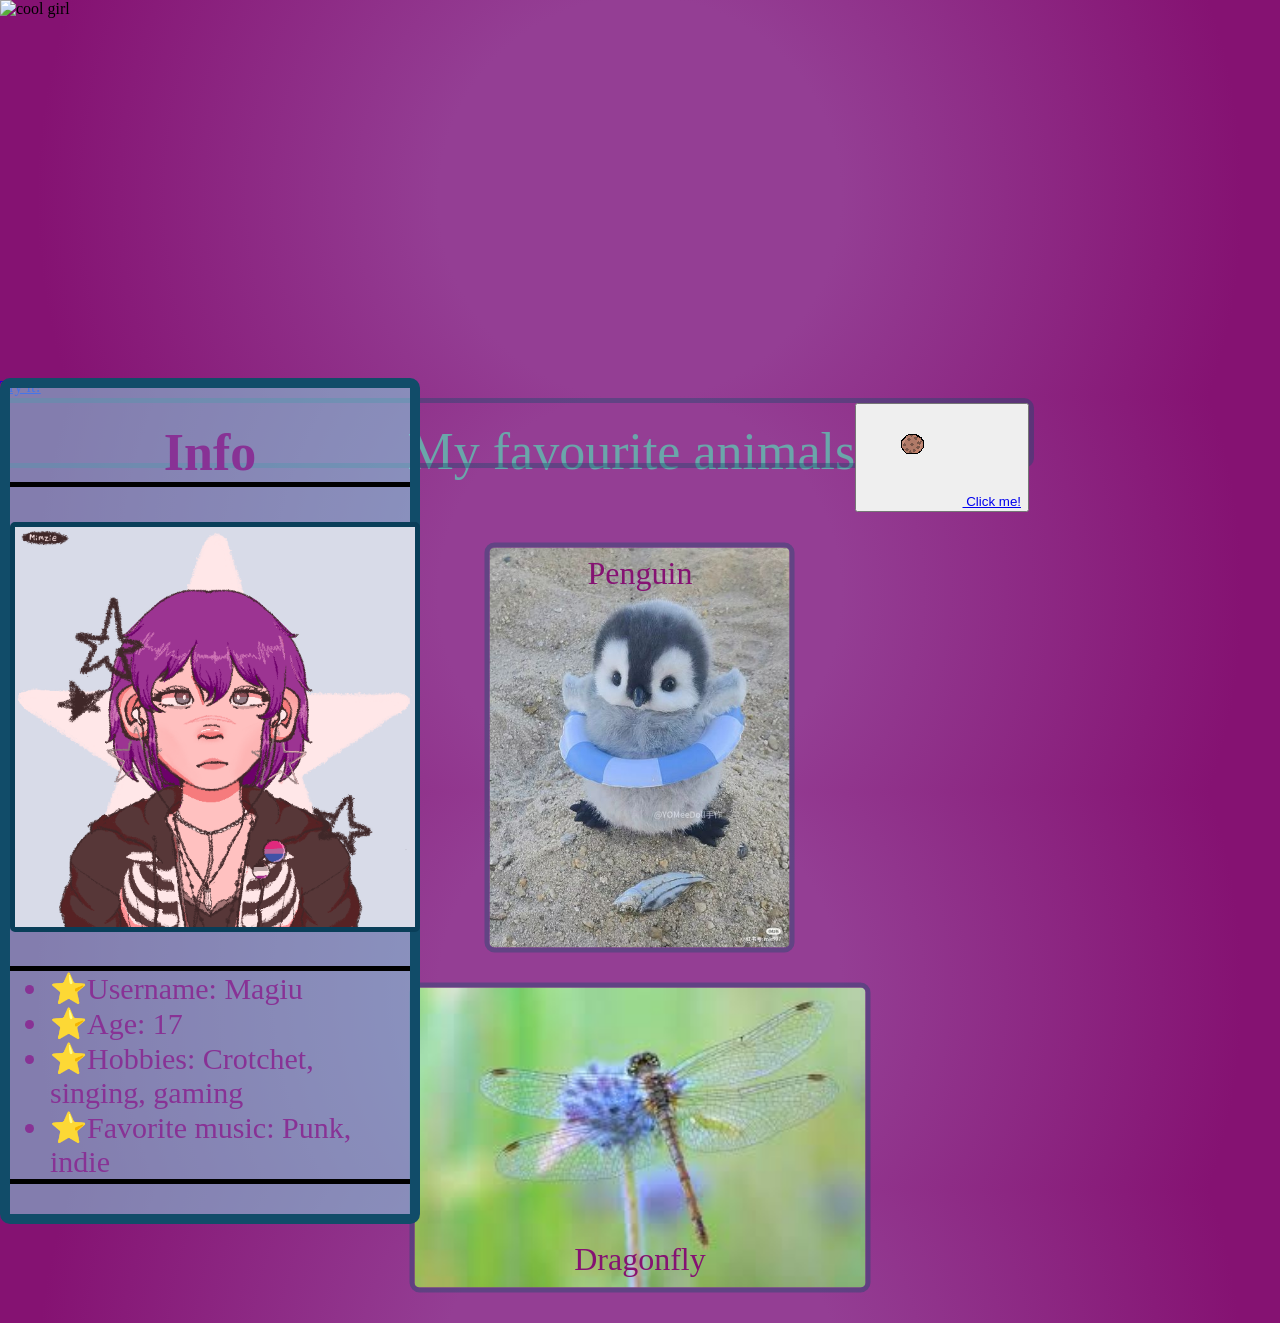
==== commit 2f0a635f: "10.3" ====
--- a/index.html
+++ b/index.html
@@ -18,7 +18,7 @@
       </div>
      </div>
     <div class="button-row">
-      <button class="button1"> <a href="buttoncookie"> <img src="./pixil-frame-0.png" alt="button pic"; class="buttonimg"> Click me!
+      <button class="button1"> <a href="buttoncookie.html"> <img src="./pixil-frame-0.png" alt="button pic"; class="buttonimg"> Click me!
       </a></button>
     </div>
     <div class="info">
@@ -31,5 +31,6 @@
         <li>⭐Favorite music: Punk, indie</li>
       </ul>
     </div>
-
+    <a href=https://magiuuuu.github.io/mojeee/>Try it!</a>
+</body>
 </html>
